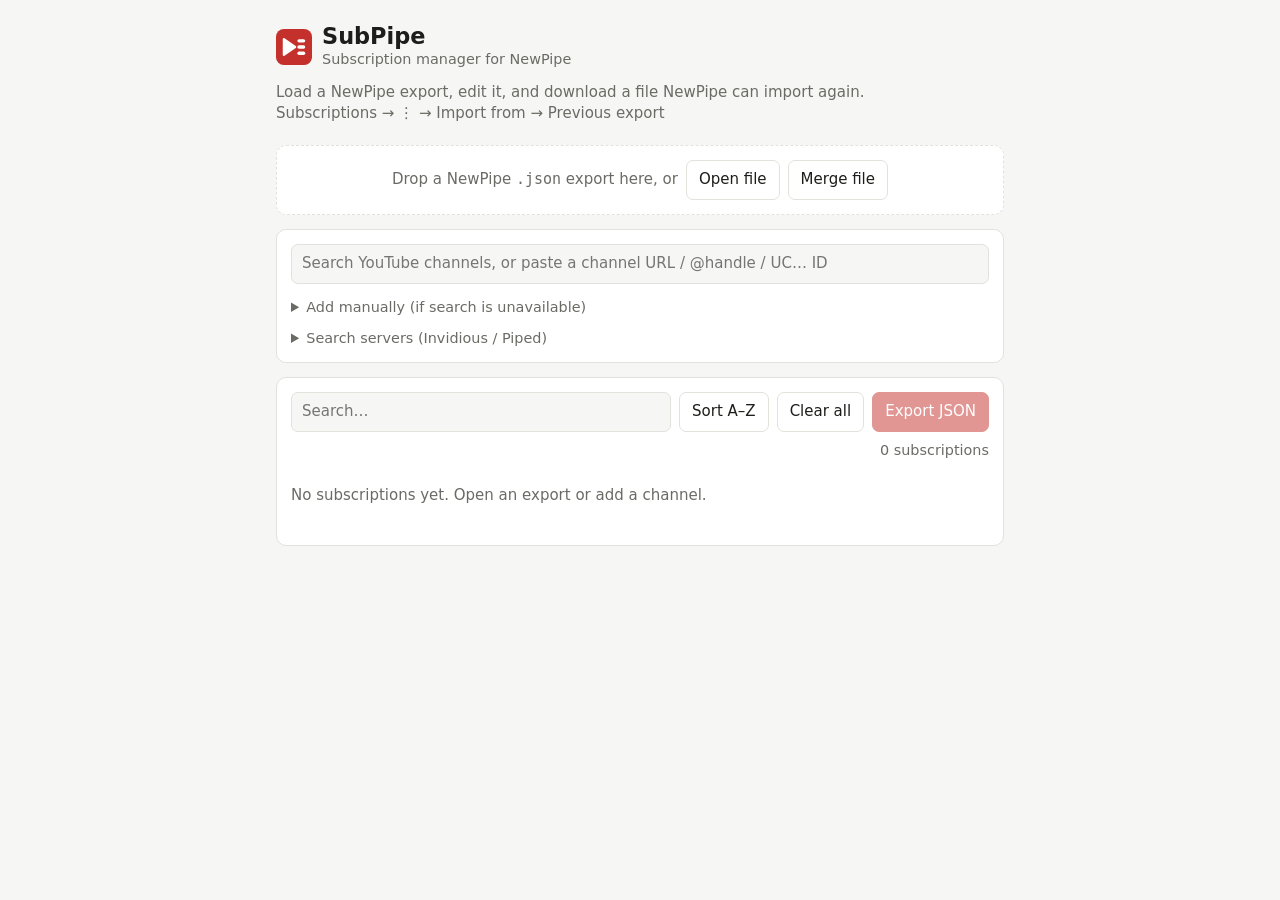
==== index.html @ f50ae093 "feat: initial app import" ====
<!doctype html>
<html lang="en">
<head>
  <meta charset="utf-8">
  <meta name="viewport" content="width=device-width, initial-scale=1">
  <meta http-equiv="Content-Security-Policy" content="default-src 'self'; script-src 'self'; style-src 'self'; img-src 'self' https: data:; connect-src https: http:; object-src 'none'; base-uri 'none'; form-action 'none'">
  <title>SubPipe</title>
  <meta name="description" content="SubPipe — subscription manager for NewPipe">
  <link rel="icon" href="img/favicon.svg" type="image/svg+xml">
  <link rel="stylesheet" href="css/styles.css">
</head>
<body>
<main class="t-page">
  <header class="m-brand">
    <img class="m-brand__logo" src="img/favicon.svg" alt="" width="36" height="36">
    <div>
      <h1>SubPipe</h1>
      <p class="a-text--tagline">Subscription manager for NewPipe</p>
    </div>
  </header>
  <p class="a-text--lead">Load a NewPipe export, edit it, and download a file NewPipe can import again.<br>
    Subscriptions → ⋮ → Import from → Previous export</p>

  <div class="o-card o-dropzone" id="drop">
    <div class="m-row m-row--center">
      <span>Drop a NewPipe <code>.json</code> export here, or</span>
      <label class="a-button">Open file<input type="file" id="openFile" accept=".json,application/json" hidden></label>
      <label class="a-button" title="Add channels from another export without removing current ones">Merge file<input type="file" id="mergeFile" accept=".json,application/json" hidden></label>
    </div>
  </div>


  <div class="o-card">
    <div class="m-row">
      <input class="a-input" type="search" id="lookup" placeholder="Search YouTube channels, or paste a channel URL / @handle / UC… ID" autocomplete="off">
    </div>
    <p class="a-text--meta" id="lookupStatus" role="status"></p>
    <ul class="o-results" id="results"></ul>
    <details class="m-disclosure">
      <summary class="m-disclosure__summary">Add manually (if search is unavailable)</summary>
      <form class="m-row" id="addForm">
        <input class="a-input" type="text" id="addUrl" placeholder="Channel URL, @handle or UC… channel ID" required>
        <input class="a-input" type="text" id="addName" placeholder="Channel name" required>
        <button class="a-button a-button--primary" type="submit">Add</button>
      </form>
    </details>
    <details class="m-disclosure">
      <summary class="m-disclosure__summary">Search servers (Invidious / Piped)</summary>
      <textarea class="a-textarea" id="servers" spellcheck="false" aria-label="Server URLs, one per line"></textarea>
      <div class="m-row">
        <span>One URL per line, tried in order. Hosts containing “piped” use the Piped API, the rest the Invidious API.</span>
        <button class="a-button" type="button" id="saveServers">Save</button>
        <button class="a-button" type="button" id="resetServers">Reset</button>
      </div>
      <p class="m-disclosure__hint">More servers:
        <a href="https://api.invidious.io/" target="_blank" rel="noopener noreferrer">Invidious instances</a>
        (pick ones with <em>API</em> and <em>CORS</em> enabled) ·
        <a href="https://github.com/TeamPiped/documentation/blob/main/content/docs/public-instances/index.md" target="_blank" rel="noopener noreferrer">Piped instances</a>
        (use the <em>API URL</em> column).</p>
    </details>
  </div>

  <div class="o-card">
    <div class="m-row m-row--toolbar">
      <input class="a-input" type="search" id="filter" placeholder="Search…">
      <button class="a-button" type="button" id="sortBtn">Sort A–Z</button>
      <button class="a-button" type="button" id="clearBtn">Clear all</button>
      <button class="a-button a-button--primary" type="button" id="exportBtn">Export JSON</button>
    </div>
    <div class="m-row"><span class="a-text--count" id="count"></span></div>
    <ul class="o-list" id="list"></ul>
  </div>
</main>

<div class="o-toasts" id="toasts" role="status" aria-live="polite"></div>

<script src="js/core.js"></script>
<script src="js/channels.js"></script>
<script src="js/app.js"></script>
</body>
</html>
---- css/styles.css ----
/* Atomic Design: tokens → base → atoms (a-) → molecules (m-) → organisms (o-) → templates (t-). */

/* ==== Tokens ==== */

:root {
  --bg: #f6f6f4;
  --surface: #fff;
  --text: #1d1d1b;
  --muted: #6b6b66;
  --border: #e2e2dc;
  --accent: #c4302b;
  --accent-text: #fff;
  --danger: #b42318;
}

@media (prefers-color-scheme: dark) {
  :root {
    --bg: #161615;
    --surface: #1f1f1d;
    --text: #ececea;
    --muted: #9a9a94;
    --border: #34342f;
    --accent: #e5534b;
    --accent-text: #fff;
    --danger: #f97066;
  }
}

/* ==== Base ==== */

* {
  box-sizing: border-box;
}

body {
  margin: 0;
  background: var(--bg);
  color: var(--text);
  font: 15px/1.45 system-ui, -apple-system, "Segoe UI", sans-serif;
}

h1 {
  font-size: 1.4rem;
  line-height: 1.1;
  margin: 0;
}

/* ==== Atoms ==== */

/* Text */

.a-text--tagline {
  margin: 0;
  color: var(--muted);
  font-size: .9rem;
}

.a-text--lead {
  color: var(--muted);
  margin: 0 0 20px;
}

.a-text--meta {
  color: var(--muted);
  font-size: .82rem;
}

.a-text--count {
  color: var(--muted);
  font-size: .9rem;
  margin-left: auto;
}

/* Fields */

.a-input {
  flex: 1 1 200px;
  min-width: 0;
  padding: 8px 10px;
  border: 1px solid var(--border);
  border-radius: 7px;
  background: var(--bg);
  color: var(--text);
  font: inherit;
}

.a-input--inline {
  width: 100%;
  border: 1px solid transparent;
  background: transparent;
  color: var(--text);
  font: inherit;
  font-weight: 600;
  padding: 2px 4px;
  border-radius: 5px;
}

.a-input--inline:hover,
.a-input--inline:focus {
  border-color: var(--border);
  background: var(--bg);
}

.a-textarea {
  width: 100%;
  min-height: 64px;
  padding: 8px 10px;
  border: 1px solid var(--border);
  border-radius: 7px;
  background: var(--bg);
  color: var(--text);
  font: .85rem/1.4 ui-monospace, monospace;
}

/* Buttons */

.a-button {
  padding: 8px 12px;
  border: 1px solid var(--border);
  border-radius: 7px;
  background: var(--surface);
  color: var(--text);
  font: inherit;
  cursor: pointer;
  white-space: nowrap;
}

.a-button--primary {
  background: var(--accent);
  border-color: var(--accent);
  color: var(--accent-text);
}

.a-button--danger {
  border: 0;
  background: transparent;
  color: var(--danger);
  font-size: 1.1rem;
  padding: 4px 8px;
}

.a-button:disabled {
  opacity: .5;
  cursor: default;
}

/* Media, labels and links */

.a-avatar {
  width: 40px;
  height: 40px;
  flex: none;
  border-radius: 50%;
  object-fit: cover;
  background: var(--border);
  display: grid;
  place-items: center;
  color: var(--muted);
  font-weight: 600;
  overflow: hidden;
}

.a-badge {
  font-size: .72rem;
  padding: 2px 6px;
  border-radius: 99px;
  border: 1px solid var(--border);
  color: var(--muted);
}

.a-link--muted {
  display: block;
  padding: 0 4px;
  color: var(--muted);
  font-size: .82rem;
  overflow: hidden;
  text-overflow: ellipsis;
  white-space: nowrap;
}

/* ==== Molecules ==== */

/* Row: inline group of fields and buttons. */

.m-row {
  display: flex;
  gap: 8px;
  flex-wrap: wrap;
  align-items: center;
}

.m-row--center {
  justify-content: center;
}

.m-row--toolbar {
  margin-bottom: 8px;
}

/* Brand: logo, title and tagline. */

.m-brand {
  display: flex;
  align-items: center;
  gap: 10px;
  margin-bottom: 12px;
}

.m-brand__logo {
  flex: none;
}

/* Item: avatar, info and actions; used by search results and subscriptions. */

.m-item {
  display: flex;
  gap: 10px;
  align-items: center;
  padding: 8px 4px;
  border-bottom: 1px solid var(--border);
}

.m-item:last-child {
  border-bottom: 0;
}

.m-item__info {
  flex: 1;
  min-width: 0;
}

.m-item__title {
  font-weight: 600;
  overflow: hidden;
  text-overflow: ellipsis;
  white-space: nowrap;
}

.m-item--empty {
  color: var(--muted);
  text-align: center;
  padding: 24px 0;
}

/* Disclosure: collapsible panel with a hint. */

.m-disclosure {
  margin-top: 10px;
  color: var(--muted);
  font-size: .9rem;
}

.m-disclosure>.m-row,
.m-disclosure>.a-textarea {
  margin-top: 8px;
}

.m-disclosure__summary {
  cursor: pointer;
}

.m-disclosure__hint {
  margin: 8px 0 0;
}

.m-disclosure__hint a {
  color: var(--accent);
}

/* Toast */

.m-toast {
  display: flex;
  align-items: flex-start;
  gap: 10px;
  padding: 10px 12px;
  border-radius: 8px;
  background: var(--text);
  color: var(--bg);
  border-left: 4px solid #3fb950;
  box-shadow: 0 6px 20px rgba(0, 0, 0, .25);
  font-size: .93rem;
  pointer-events: auto;
  animation: toast-in .2s ease-out;
  transition: opacity .3s, transform .3s;
}

.m-toast--error {
  border-left-color: var(--danger);
}

.m-toast--leaving {
  opacity: 0;
  transform: translateX(16px);
}

.m-toast__message {
  flex: 1;
  overflow-wrap: anywhere;
}

.m-toast__close {
  border: 0;
  background: transparent;
  color: inherit;
  padding: 0 2px;
  opacity: .7;
  font-size: 1rem;
  line-height: 1.2;
}

.m-toast__close:hover {
  opacity: 1;
}

@keyframes toast-in {
  from {
    opacity: 0;
    transform: translateX(16px);
  }
}

@media (prefers-reduced-motion: reduce) {
  .m-toast {
    animation: none;
    transition: none;
  }
}

/* ==== Organisms ==== */

/* Card: panel holding a section of the app. */

.o-card {
  background: var(--surface);
  border: 1px solid var(--border);
  border-radius: 10px;
  padding: 14px;
  margin-bottom: 14px;
}

/* Dropzone: card that accepts an export file. */

.o-dropzone {
  border-style: dashed;
  text-align: center;
  color: var(--muted);
}

.o-dropzone--over {
  border-color: var(--accent);
  color: var(--text);
}

/* Lists: search results and subscriptions. */

.o-results,
.o-list {
  list-style: none;
  margin: 0;
  padding: 0;
}

.o-results {
  margin-top: 8px;
}

.o-results:empty {
  display: none;
}

/* Toast stack */

.o-toasts {
  position: fixed;
  top: 16px;
  right: 16px;
  z-index: 10;
  display: flex;
  flex-direction: column;
  gap: 8px;
  width: min(360px, calc(100vw - 32px));
  pointer-events: none;
}

@media (max-width: 520px) {
  .o-toasts {
    top: auto;
    bottom: 16px;
    right: 16px;
  }
}

/* ==== Templates ==== */

.t-page {
  max-width: 760px;
  margin: 0 auto;
  padding: 24px 16px 64px;
}
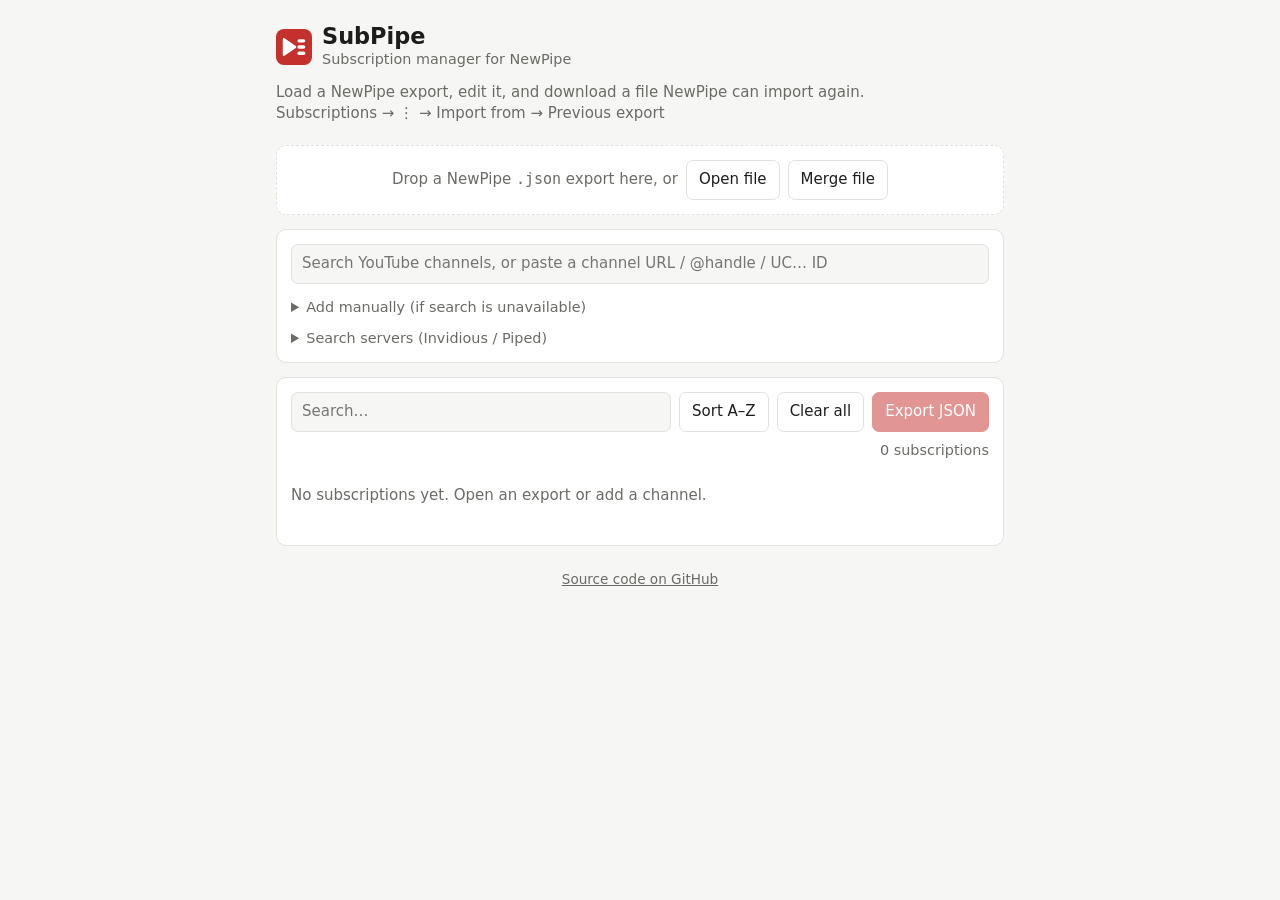
==== commit 654ae705: "feat: add footer with GitHub link" ====
--- a/index.html
+++ b/index.html
@@ -70,6 +70,10 @@
     <div class="m-row"><span class="a-text--count" id="count"></span></div>
     <ul class="o-list" id="list"></ul>
   </div>
+
+  <footer class="o-footer">
+    <a href="https://github.com/kijart/subpipe" target="_blank" rel="noopener noreferrer">Source code on GitHub</a>
+  </footer>
 </main>
 
 <div class="o-toasts" id="toasts" role="status" aria-live="polite"></div>
--- a/css/styles.css
+++ b/css/styles.css
@@ -391,6 +391,23 @@
   }
 }
 
+/* Footer */
+
+.o-footer {
+  margin-top: 24px;
+  text-align: center;
+  color: var(--muted);
+  font-size: .85rem;
+}
+
+.o-footer a {
+  color: inherit;
+}
+
+.o-footer a:hover {
+  color: var(--accent);
+}
+
 /* ==== Templates ==== */
 
 .t-page {
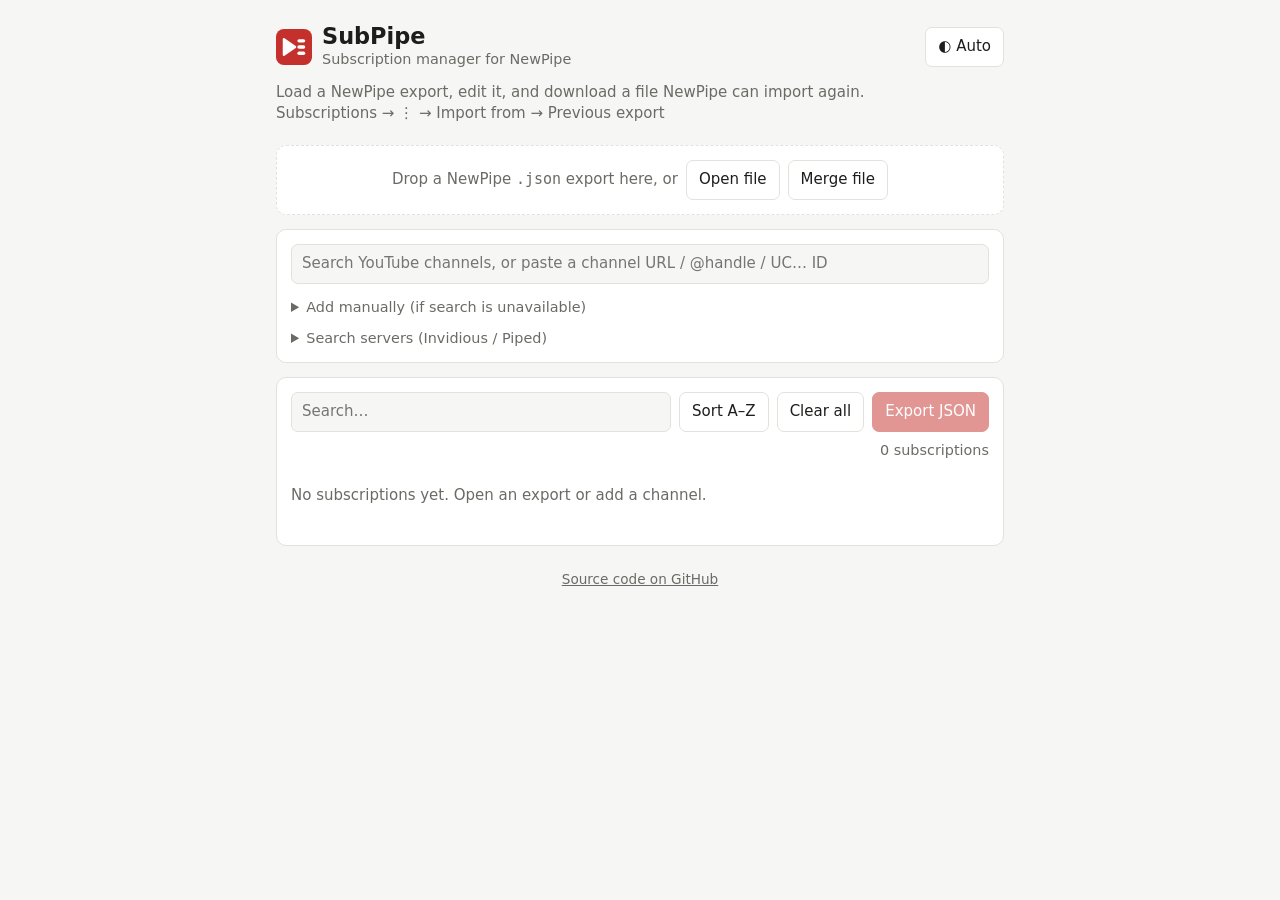
==== commit 16b00587: "feat: implement theme toggle functionality with light, dark, and automatic modes" ====
--- a/index.html
+++ b/index.html
@@ -8,6 +8,7 @@
   <meta name="description" content="SubPipe — subscription manager for NewPipe">
   <link rel="icon" href="img/favicon.svg" type="image/svg+xml">
   <link rel="stylesheet" href="css/styles.css">
+  <script src="js/theme.js"></script>
 </head>
 <body>
 <main class="t-page">
@@ -17,6 +18,7 @@
       <h1>SubPipe</h1>
       <p class="a-text--tagline">Subscription manager for NewPipe</p>
     </div>
+    <button class="a-button m-brand__theme" type="button" id="themeBtn" title="Color theme: Auto, Light or Dark">◐ Auto</button>
   </header>
   <p class="a-text--lead">Load a NewPipe export, edit it, and download a file NewPipe can import again.<br>
     Subscriptions → ⋮ → Import from → Previous export</p>
@@ -32,7 +34,10 @@
 
   <div class="o-card">
     <div class="m-row">
-      <input class="a-input" type="search" id="lookup" placeholder="Search YouTube channels, or paste a channel URL / @handle / UC… ID" autocomplete="off">
+      <div class="m-search">
+        <input class="a-input m-search__input" type="search" id="lookup" placeholder="Search YouTube channels, or paste a channel URL / @handle / UC… ID" autocomplete="off">
+        <button class="m-search__clear" type="button" aria-label="Clear search">✕</button>
+      </div>
     </div>
     <p class="a-text--meta" id="lookupStatus" role="status"></p>
     <ul class="o-results" id="results"></ul>
@@ -62,7 +67,10 @@
 
   <div class="o-card">
     <div class="m-row m-row--toolbar">
-      <input class="a-input" type="search" id="filter" placeholder="Search…">
+      <div class="m-search">
+        <input class="a-input m-search__input" type="search" id="filter" placeholder="Search…">
+        <button class="m-search__clear" type="button" aria-label="Clear search">✕</button>
+      </div>
       <button class="a-button" type="button" id="sortBtn">Sort A–Z</button>
       <button class="a-button" type="button" id="clearBtn">Clear all</button>
       <button class="a-button a-button--primary" type="button" id="exportBtn">Export JSON</button>
--- a/css/styles.css
+++ b/css/styles.css
@@ -11,10 +11,12 @@
   --accent: #c4302b;
   --accent-text: #fff;
   --danger: #b42318;
-}
-
+  color-scheme: light;
+}
+
+/* Dark follows the system unless the user picked a theme (data-theme on <html>, set by theme.js). */
 @media (prefers-color-scheme: dark) {
-  :root {
+  :root:not([data-theme="light"]) {
     --bg: #161615;
     --surface: #1f1f1d;
     --text: #ececea;
@@ -23,7 +25,20 @@
     --accent: #e5534b;
     --accent-text: #fff;
     --danger: #f97066;
+    color-scheme: dark;
   }
+}
+
+:root[data-theme="dark"] {
+  --bg: #161615;
+  --surface: #1f1f1d;
+  --text: #ececea;
+  --muted: #9a9a94;
+  --border: #34342f;
+  --accent: #e5534b;
+  --accent-text: #fff;
+  --danger: #f97066;
+  color-scheme: dark;
 }
 
 /* ==== Base ==== */
@@ -210,6 +225,10 @@
   flex: none;
 }
 
+.m-brand__theme {
+  margin-left: auto;
+}
+
 /* Item: avatar, info and actions; used by search results and subscriptions. */
 
 .m-item {
@@ -240,6 +259,47 @@
   color: var(--muted);
   text-align: center;
   padding: 24px 0;
+}
+
+/* Search: search field with a clear button, shown only while it has text. */
+
+.m-search {
+  position: relative;
+  display: flex;
+  flex: 1 1 200px;
+  min-width: 0;
+}
+
+.m-search__input {
+  padding-right: 32px;
+}
+
+.m-search__input::-webkit-search-cancel-button {
+  -webkit-appearance: none;
+  appearance: none;
+}
+
+.m-search__clear {
+  position: absolute;
+  top: 50%;
+  right: 6px;
+  transform: translateY(-50%);
+  padding: 2px 6px;
+  border: 0;
+  border-radius: 5px;
+  background: transparent;
+  color: var(--muted);
+  font: inherit;
+  line-height: 1.2;
+  cursor: pointer;
+}
+
+.m-search__clear:hover {
+  color: var(--text);
+}
+
+.m-search__input:placeholder-shown+.m-search__clear {
+  display: none;
 }
 
 /* Disclosure: collapsible panel with a hint. */
